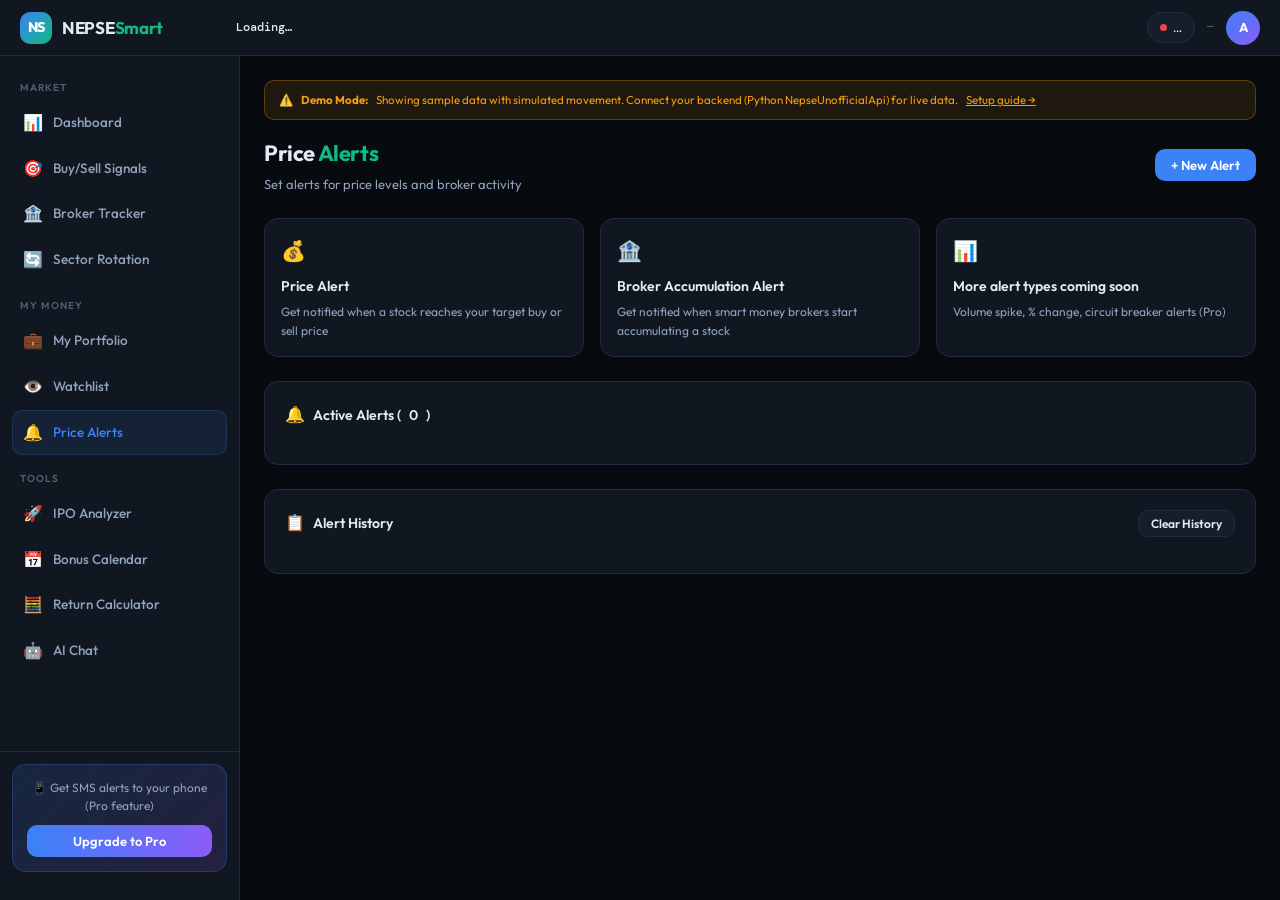
==== alerts.html @ dc80552f "initial commit" ====
<!DOCTYPE html>
<html lang="en">
<head>
<meta charset="UTF-8"/>
<meta name="viewport" content="width=device-width,initial-scale=1.0"/>
<title>Alerts — NEPSE Smart</title>
<link rel="stylesheet" href="assets/css/main.css"/>
</head>
<body>
<div class="app-layout">
  <header class="topbar">
    <div class="topbar-logo"><div class="logo-icon">NS</div><div class="logo-text">NEPSE<span>Smart</span></div></div>
    <div class="topbar-ticker"><div class="ticker-inner" id="ticker-inner"><div class="ticker-item"><span class="ticker-sym">Loading…</span></div></div></div>
    <div class="topbar-right">
      <div class="market-status"><div class="status-dot" id="market-dot"></div><span id="market-text">…</span></div>
      <div style="font-size:11px;color:var(--text3);font-family:var(--font-data)" id="last-updated">—</div>
      <div class="avatar">A</div>
    </div>
  </header>
  <aside class="sidebar">
    <nav>
      <div class="nav-section">
        <div class="nav-section-label">Market</div>
        <a class="nav-item" href="index.html"><span class="nav-icon">📊</span> Dashboard</a>
        <a class="nav-item" href="signals.html"><span class="nav-icon">🎯</span> Buy/Sell Signals</a>
        <a class="nav-item" href="broker.html"><span class="nav-icon">🏦</span> Broker Tracker</a>
        <a class="nav-item" href="sectors.html"><span class="nav-icon">🔄</span> Sector Rotation</a>
      </div>
      <div class="nav-section">
        <div class="nav-section-label">My Money</div>
        <a class="nav-item" href="portfolio.html"><span class="nav-icon">💼</span> My Portfolio</a>
        <a class="nav-item" href="watchlist.html"><span class="nav-icon">👁️</span> Watchlist</a>
        <a class="nav-item active" href="alerts.html"><span class="nav-icon">🔔</span> Price Alerts</a>
      </div>
      <div class="nav-section">
        <div class="nav-section-label">Tools</div>
        <a class="nav-item" href="ipo.html"><span class="nav-icon">🚀</span> IPO Analyzer</a>
        <a class="nav-item" href="calendar.html"><span class="nav-icon">📅</span> Bonus Calendar</a>
        <a class="nav-item" href="calculator.html"><span class="nav-icon">🧮</span> Return Calculator</a>
        <a class="nav-item" href="chat.html"><span class="nav-icon">🤖</span> AI Chat</a>
      </div>
    </nav>
    <div class="sidebar-footer">
      <div class="upgrade-card"><p>📱 Get SMS alerts to your phone (Pro feature)</p><button class="btn-upgrade">Upgrade to Pro</button></div>
    </div>
  </aside>

  <main class="main-content">
    <div id="demo-disc"></div>
    <div class="page-header">
      <div>
        <div class="page-title">Price <span>Alerts</span></div>
        <div class="page-sub">Set alerts for price levels and broker activity</div>
      </div>
      <button class="btn btn-primary" onclick="Modal.open('add-alert-modal')">+ New Alert</button>
    </div>

    <!-- Alert Types Info -->
    <div class="grid-3 mb-24">
      <div style="background:var(--surface);border:1px solid var(--border);border-radius:var(--r-lg);padding:16px">
        <div style="font-size:20px;margin-bottom:8px">💰</div>
        <div style="font-weight:600;margin-bottom:4px">Price Alert</div>
        <div style="font-size:12px;color:var(--text2)">Get notified when a stock reaches your target buy or sell price</div>
      </div>
      <div style="background:var(--surface);border:1px solid var(--border);border-radius:var(--r-lg);padding:16px">
        <div style="font-size:20px;margin-bottom:8px">🏦</div>
        <div style="font-weight:600;margin-bottom:4px">Broker Accumulation Alert</div>
        <div style="font-size:12px;color:var(--text2)">Get notified when smart money brokers start accumulating a stock</div>
      </div>
      <div style="background:var(--surface);border:1px solid var(--border);border-radius:var(--r-lg);padding:16px">
        <div style="font-size:20px;margin-bottom:8px">📊</div>
        <div style="font-weight:600;margin-bottom:4px">More alert types coming soon</div>
        <div style="font-size:12px;color:var(--text2)">Volume spike, % change, circuit breaker alerts (Pro)</div>
      </div>
    </div>

    <!-- Active Alerts -->
    <div class="card mb-24">
      <div class="card-header">
        <div class="card-title"><span class="icon">🔔</span> Active Alerts (<span id="active-count">0</span>)</div>
      </div>
      <div id="alerts-list"></div>
    </div>

    <!-- Triggered History -->
    <div class="card">
      <div class="card-header">
        <div class="card-title"><span class="icon">📋</span> Alert History</div>
        <button class="btn btn-ghost btn-sm" onclick="clearHistory()">Clear History</button>
      </div>
      <div id="alert-history"></div>
    </div>
  </main>
</div>

<!-- ADD ALERT MODAL -->
<div class="modal-overlay" id="add-alert-modal">
  <div class="modal">
    <div class="modal-header">
      <div class="modal-title">Create New Alert</div>
      <button class="modal-close" onclick="Modal.close('add-alert-modal')">×</button>
    </div>
    <div style="display:flex;flex-direction:column;gap:14px">
      <div>
        <label style="font-size:12px;color:var(--text2);margin-bottom:5px;display:block">Stock Symbol *</label>
        <select class="select" id="a-symbol" style="width:100%">
          <option value="">Select stock…</option>
        </select>
      </div>
      <div>
        <label style="font-size:12px;color:var(--text2);margin-bottom:5px;display:block">Alert Type *</label>
        <select class="select" id="a-type" style="width:100%" onchange="togglePriceField()">
          <option value="above">Price goes ABOVE (target sell)</option>
          <option value="below">Price goes BELOW (buy opportunity)</option>
          <option value="broker_accum">Smart money accumulation detected</option>
        </select>
      </div>
      <div id="price-field">
        <label style="font-size:12px;color:var(--text2);margin-bottom:5px;display:block">Target Price (Rs.) *</label>
        <input type="number" class="input" id="a-price" placeholder="e.g. 310.00" step="0.01"/>
        <div style="font-size:11px;color:var(--text3);margin-top:4px" id="current-price-hint">
          Current price: loading…
        </div>
      </div>
      <div>
        <label style="font-size:12px;color:var(--text2);margin-bottom:5px;display:block">Alert once or repeat?</label>
        <select class="select" id="a-once" style="width:100%">
          <option value="1">Alert once (auto-deactivate)</option>
          <option value="0">Keep alerting every check</option>
        </select>
      </div>
      <div style="display:flex;gap:8px;justify-content:flex-end">
        <button class="btn btn-ghost" onclick="Modal.close('add-alert-modal')">Cancel</button>
        <button class="btn btn-primary" onclick="saveAlert()">Create Alert</button>
      </div>
    </div>
  </div>
</div>

<script src="assets/js/api.js"></script>
<script src="assets/js/ui.js"></script>
<script>
let alertHistory = JSON.parse(localStorage.getItem('ns_alert_history') || '[]');

document.addEventListener('DOMContentLoaded', async () => {
  document.getElementById('demo-disc').innerHTML = UI.demoDisclaimer();
  await API.init();
  API.Bus.on('data:updated', render);
  API.Bus.on('alert:triggered', onAlertTriggered);

  const sel = document.getElementById('a-symbol');
  NEPSE.stocks.forEach(s => {
    const opt = document.createElement('option');
    opt.value = s.symbol;
    opt.textContent = `${s.symbol} — ${API.Utils.fmt(s.ltp)} Rs.`;
    sel.appendChild(opt);
  });

  document.getElementById('a-symbol').addEventListener('change', function() {
    const s = NEPSE.stocks.find(x => x.symbol === this.value);
    if (s) document.getElementById('current-price-hint').textContent =
      `Current price: Rs. ${API.Utils.fmt(s.ltp)}`;
  });
});

function render(data) {
  UI.updateTicker(data.stocks);
  UI.updateMarketStatusBar(data.isMarketOpen);
  UI.updateTimestamp();
  renderAlerts();
}

function togglePriceField() {
  const type = document.getElementById('a-type').value;
  document.getElementById('price-field').style.display =
    type === 'broker_accum' ? 'none' : 'block';
}

function saveAlert() {
  const sym   = document.getElementById('a-symbol').value;
  const type  = document.getElementById('a-type').value;
  const price = parseFloat(document.getElementById('a-price').value);
  const once  = document.getElementById('a-once').value === '1';

  if (!sym) { Toast.warn('Validation', 'Please select a stock'); return; }
  if (type !== 'broker_accum' && (!price || isNaN(price))) {
    Toast.warn('Validation', 'Please enter a target price'); return;
  }

  const alert = {
    id: Date.now(),
    symbol: sym,
    type,
    price: type !== 'broker_accum' ? price : null,
    once,
    active: true,
    createdAt: new Date().toISOString(),
  };

  NEPSE.alerts.push(alert);
  API.saveAlerts();
  Modal.close('add-alert-modal');

  const msg = type === 'broker_accum'
    ? `Alert set for smart money accumulation on ${sym}`
    : `Alert set: ${sym} ${type} Rs. ${API.Utils.fmt(price)}`;
  Toast.info('Alert Created', msg);
  renderAlerts();
}

function deleteAlert(id) {
  NEPSE.alerts = NEPSE.alerts.filter(a => a.id !== id);
  API.saveAlerts();
  renderAlerts();
  Toast.info('Alert Removed', 'Alert has been deleted');
}

function toggleAlert(id) {
  const a = NEPSE.alerts.find(x => x.id === id);
  if (a) { a.active = !a.active; API.saveAlerts(); renderAlerts(); }
}

function renderAlerts() {
  const active = NEPSE.alerts.filter(a => a.active);
  const inactive = NEPSE.alerts.filter(a => !a.active);
  document.getElementById('active-count').textContent = active.length;

  const renderAlert = (a) => {
    const s = NEPSE.stocks.find(x => x.symbol === a.symbol);
    const typeLabel = {
      above: `📈 Price above Rs. ${API.Utils.fmt(a.price)}`,
      below: `📉 Price below Rs. ${API.Utils.fmt(a.price)}`,
      broker_accum: '🏦 Smart money accumulation',
    };
    const currentPrice = s ? `Rs. ${API.Utils.fmt(s.ltp)}` : '—';
    return `
      <div style="display:flex;align-items:center;justify-content:space-between;
        padding:12px;background:var(--surface2);border-radius:var(--r-md);margin-bottom:8px;
        border:1px solid ${a.active?'var(--border)':'rgba(80,96,112,.2)'}">
        <div style="display:flex;align-items:center;gap:12px">
          <div style="font-size:20px">${a.active?'🔔':'🔕'}</div>
          <div>
            <div style="font-weight:700;color:var(--primary)">${a.symbol}
              <span style="color:var(--text3);font-weight:400;font-size:12px"> · Now: ${currentPrice}</span>
            </div>
            <div style="font-size:12px;color:var(--text2)">${typeLabel[a.type]}</div>
            <div style="font-size:11px;color:var(--text3)">${a.once?'Alerts once':'Repeating'}</div>
          </div>
        </div>
        <div style="display:flex;gap:6px;align-items:center">
          <button class="btn btn-xs btn-ghost" onclick="toggleAlert(${a.id})">
            ${a.active ? 'Pause' : 'Resume'}
          </button>
          <button class="btn btn-xs btn-danger" onclick="deleteAlert(${a.id})">Delete</button>
        </div>
      </div>
    `;
  };

  const allHtml = [...active, ...inactive].map(renderAlert).join('');
  document.getElementById('alerts-list').innerHTML = allHtml ||
    `<div class="empty-state"><div class="icon">🔔</div><p>No alerts yet. Create one to get notified.</p></div>`;

  // History
  document.getElementById('alert-history').innerHTML = alertHistory.length
    ? alertHistory.slice(-20).reverse().map(h => `
        <div style="display:flex;justify-content:space-between;padding:10px 0;border-bottom:1px solid var(--border)">
          <div>
            <span class="up" style="font-weight:700">${h.symbol}</span>
            <span style="font-size:12px;color:var(--text2);margin-left:8px">${h.msg}</span>
          </div>
          <div style="font-size:11px;color:var(--text3)">${new Date(h.at).toLocaleString('en-IN')}</div>
        </div>
      `).join('')
    : `<div class="empty-state"><div class="icon">📋</div><p>No alerts triggered yet</p></div>`;
}

function onAlertTriggered({ alert, stock }) {
  alertHistory.push({
    symbol: alert.symbol,
    msg: `${alert.type === 'broker_accum' ? 'Smart money accumulation detected' : `Price ${alert.type} Rs. ${API.Utils.fmt(alert.price)}`} — Now: Rs. ${API.Utils.fmt(stock.ltp)}`,
    at: new Date().toISOString(),
  });
  localStorage.setItem('ns_alert_history', JSON.stringify(alertHistory));
  renderAlerts();
}

function clearHistory() {
  if (confirm('Clear all alert history?')) {
    alertHistory = [];
    localStorage.setItem('ns_alert_history', '[]');
    renderAlerts();
  }
}

window.alertModal = (sym) => {
  document.getElementById('a-symbol').value = sym;
  Modal.open('add-alert-modal');
};
</script>
</body>
</html>
---- assets/css/main.css ----
/* ═══════════════════════════════════════════════════════════════
   NEPSE SMART — Design System
   Theme: Dark financial terminal meets clean consumer app
   Font: DM Mono (data) + Outfit (UI)
═══════════════════════════════════════════════════════════════ */

@import url('https://fonts.googleapis.com/css2?family=DM+Mono:wght@300;400;500&family=Outfit:wght@300;400;500;600;700;800&display=swap');

/* ── TOKENS ── */
:root {
  /* Core palette */
  --bg:         #070a0f;
  --bg2:        #0c1018;
  --surface:    #111720;
  --surface2:   #161e2c;
  --surface3:   #1c2638;
  --border:     #1f2d42;
  --border2:    #263347;

  /* Brand */
  --primary:    #3b82f6;
  --primary-glow: rgba(59,130,246,.25);
  --accent:     #10b981;
  --accent-glow: rgba(16,185,129,.2);

  /* Semantic */
  --green:      #10b981;
  --green-bg:   rgba(16,185,129,.1);
  --red:        #ef4444;
  --red-bg:     rgba(239,68,68,.1);
  --yellow:     #f59e0b;
  --yellow-bg:  rgba(245,158,11,.1);
  --blue:       #3b82f6;
  --blue-bg:    rgba(59,130,246,.1);
  --purple:     #8b5cf6;
  --purple-bg:  rgba(139,92,246,.1);

  /* Text */
  --text:       #e2eaf4;
  --text2:      #8fa3be;
  --text3:      #506070;

  /* Fonts */
  --font-ui:    'Outfit', sans-serif;
  --font-data:  'DM Mono', monospace;

  /* Radius */
  --r-sm:  6px;
  --r-md:  10px;
  --r-lg:  14px;
  --r-xl:  20px;

  /* Shadows */
  --shadow-sm: 0 2px 8px rgba(0,0,0,.4);
  --shadow-md: 0 4px 20px rgba(0,0,0,.5);
  --shadow-lg: 0 8px 40px rgba(0,0,0,.6);
}

/* ── RESET ── */
*, *::before, *::after { margin:0; padding:0; box-sizing:border-box; }
html { scroll-behavior:smooth; }
body {
  background: var(--bg);
  color: var(--text);
  font-family: var(--font-ui);
  font-size: 14px;
  line-height: 1.6;
  min-height: 100vh;
  overflow-x: hidden;
}
a { color: inherit; text-decoration: none; }
button { cursor: pointer; font-family: var(--font-ui); }
input, select, textarea { font-family: var(--font-ui); }

/* ── SCROLLBAR ── */
::-webkit-scrollbar { width: 5px; height: 5px; }
::-webkit-scrollbar-track { background: var(--bg2); }
::-webkit-scrollbar-thumb { background: var(--border2); border-radius: 99px; }
::-webkit-scrollbar-thumb:hover { background: var(--text3); }

/* ═══════════════════════════════════════════════════════════════
   LAYOUT
═══════════════════════════════════════════════════════════════ */

.app-layout {
  display: grid;
  grid-template-columns: 240px 1fr;
  grid-template-rows: auto 1fr;
  min-height: 100vh;
}

/* ── TOPBAR ── */
.topbar {
  grid-column: 1 / -1;
  background: var(--surface);
  border-bottom: 1px solid var(--border);
  height: 56px;
  display: flex;
  align-items: center;
  padding: 0 20px;
  gap: 16px;
  position: sticky;
  top: 0;
  z-index: 100;
}
.topbar-logo {
  display: flex;
  align-items: center;
  gap: 10px;
  min-width: 200px;
}
.logo-icon {
  width: 32px; height: 32px;
  background: linear-gradient(135deg, var(--primary), var(--accent));
  border-radius: var(--r-md);
  display: flex; align-items: center; justify-content: center;
  font-weight: 800; font-size: 14px; color: #fff;
  letter-spacing: -.5px;
}
.logo-text {
  font-size: 17px; font-weight: 700; letter-spacing: -.3px;
}
.logo-text span { color: var(--accent); }

.topbar-ticker {
  flex: 1;
  overflow: hidden;
  position: relative;
}
.ticker-inner {
  display: flex;
  gap: 32px;
  animation: ticker-scroll 40s linear infinite;
  white-space: nowrap;
}
@keyframes ticker-scroll {
  0%   { transform: translateX(0); }
  100% { transform: translateX(-50%); }
}
.ticker-item {
  display: flex;
  align-items: center;
  gap: 8px;
  font-family: var(--font-data);
  font-size: 12px;
}
.ticker-sym { font-weight: 500; color: var(--text); }
.ticker-price { color: var(--text2); }
.ticker-chg.up { color: var(--green); }
.ticker-chg.dn { color: var(--red); }

.topbar-right {
  display: flex;
  align-items: center;
  gap: 12px;
  margin-left: auto;
}
.market-status {
  display: flex;
  align-items: center;
  gap: 6px;
  background: var(--surface2);
  border: 1px solid var(--border);
  border-radius: 99px;
  padding: 5px 12px;
  font-size: 12px;
  font-weight: 500;
}
.status-dot {
  width: 7px; height: 7px;
  border-radius: 50%;
  background: var(--red);
}
.status-dot.open {
  background: var(--green);
  box-shadow: 0 0 8px var(--green);
  animation: pulse-dot 2s infinite;
}
@keyframes pulse-dot {
  0%,100% { opacity:1; box-shadow: 0 0 8px var(--green); }
  50%      { opacity:.6; box-shadow: 0 0 2px var(--green); }
}
.btn-icon {
  width: 34px; height: 34px;
  background: var(--surface2);
  border: 1px solid var(--border);
  border-radius: var(--r-md);
  display: flex; align-items: center; justify-content: center;
  color: var(--text2); font-size: 16px;
  transition: .15s;
}
.btn-icon:hover { border-color: var(--primary); color: var(--primary); }
.avatar {
  width: 34px; height: 34px;
  background: linear-gradient(135deg, var(--primary), var(--purple));
  border-radius: 50%;
  display: flex; align-items: center; justify-content: center;
  font-weight: 700; font-size: 13px; color: #fff;
  cursor: pointer;
}

/* ── SIDEBAR ── */
.sidebar {
  background: var(--surface);
  border-right: 1px solid var(--border);
  padding: 16px 0;
  position: sticky;
  top: 56px;
  height: calc(100vh - 56px);
  overflow-y: auto;
  display: flex;
  flex-direction: column;
}
.nav-section {
  padding: 0 12px;
  margin-bottom: 8px;
}
.nav-section-label {
  font-size: 10px;
  font-weight: 600;
  color: var(--text3);
  text-transform: uppercase;
  letter-spacing: .1em;
  padding: 8px 8px 4px;
}
.nav-item {
  display: flex;
  align-items: center;
  gap: 10px;
  padding: 9px 10px;
  border-radius: var(--r-md);
  font-size: 13.5px;
  font-weight: 500;
  color: var(--text2);
  transition: .15s;
  cursor: pointer;
  border: 1px solid transparent;
  text-decoration: none;
}
.nav-item:hover {
  background: var(--surface2);
  color: var(--text);
}
.nav-item.active {
  background: var(--blue-bg);
  color: var(--primary);
  border-color: rgba(59,130,246,.2);
}
.nav-item .nav-icon { font-size: 16px; width: 20px; text-align: center; }
.nav-badge {
  margin-left: auto;
  background: var(--red);
  color: #fff;
  font-size: 10px;
  font-weight: 700;
  padding: 2px 6px;
  border-radius: 99px;
  min-width: 18px;
  text-align: center;
}
.nav-badge.green { background: var(--green); }
.nav-badge.yellow { background: var(--yellow); }

.sidebar-footer {
  margin-top: auto;
  padding: 12px;
  border-top: 1px solid var(--border);
}
.upgrade-card {
  background: linear-gradient(135deg, rgba(59,130,246,.15), rgba(139,92,246,.15));
  border: 1px solid rgba(59,130,246,.25);
  border-radius: var(--r-lg);
  padding: 14px;
  text-align: center;
}
.upgrade-card p { font-size: 12px; color: var(--text2); margin-bottom: 10px; line-height: 1.5; }
.btn-upgrade {
  width: 100%;
  background: linear-gradient(90deg, var(--primary), var(--purple));
  color: #fff;
  border: none;
  border-radius: var(--r-md);
  padding: 8px;
  font-size: 13px;
  font-weight: 600;
  transition: .15s;
}
.btn-upgrade:hover { opacity: .85; transform: translateY(-1px); }

/* ── MAIN CONTENT ── */
.main-content {
  padding: 24px;
  overflow-y: auto;
  background: var(--bg);
}
.page-header {
  display: flex;
  align-items: center;
  justify-content: space-between;
  margin-bottom: 24px;
}
.page-title {
  font-size: 22px;
  font-weight: 700;
  letter-spacing: -.4px;
}
.page-title span { color: var(--accent); }
.page-sub { font-size: 13px; color: var(--text2); margin-top: 2px; }

/* ═══════════════════════════════════════════════════════════════
   COMPONENTS
═══════════════════════════════════════════════════════════════ */

/* ── CARDS ── */
.card {
  background: var(--surface);
  border: 1px solid var(--border);
  border-radius: var(--r-lg);
  padding: 20px;
}
.card-header {
  display: flex;
  align-items: center;
  justify-content: space-between;
  margin-bottom: 16px;
}
.card-title {
  font-size: 14px;
  font-weight: 600;
  color: var(--text);
  display: flex;
  align-items: center;
  gap: 8px;
}
.card-title .icon { font-size: 16px; }
.card-action {
  font-size: 12px;
  color: var(--primary);
  cursor: pointer;
  font-weight: 500;
}
.card-action:hover { text-decoration: underline; }

/* ── STAT CARDS ── */
.stat-card {
  background: var(--surface);
  border: 1px solid var(--border);
  border-radius: var(--r-lg);
  padding: 18px 20px;
  position: relative;
  overflow: hidden;
  transition: .2s;
}
.stat-card:hover { border-color: var(--border2); transform: translateY(-2px); }
.stat-card::before {
  content: '';
  position: absolute;
  top: 0; left: 0; right: 0;
  height: 2px;
  background: linear-gradient(90deg, var(--primary), var(--accent));
  opacity: 0;
  transition: .2s;
}
.stat-card:hover::before { opacity: 1; }
.stat-label {
  font-size: 11px;
  font-weight: 600;
  color: var(--text3);
  text-transform: uppercase;
  letter-spacing: .07em;
  margin-bottom: 8px;
}
.stat-value {
  font-family: var(--font-data);
  font-size: 26px;
  font-weight: 500;
  color: var(--text);
  line-height: 1;
  margin-bottom: 6px;
}
.stat-change {
  font-size: 12px;
  font-weight: 500;
  display: flex;
  align-items: center;
  gap: 4px;
}
.stat-change.up { color: var(--green); }
.stat-change.dn { color: var(--red); }
.stat-change.neu { color: var(--text3); }
.stat-icon {
  position: absolute;
  right: 16px; top: 50%;
  transform: translateY(-50%);
  font-size: 36px;
  opacity: .07;
}

/* ── SIGNAL BADGE ── */
.signal {
  display: inline-flex;
  align-items: center;
  gap: 5px;
  padding: 4px 10px;
  border-radius: 99px;
  font-size: 11px;
  font-weight: 700;
  letter-spacing: .04em;
  text-transform: uppercase;
}
.signal.buy   { background: var(--green-bg); color: var(--green); border: 1px solid rgba(16,185,129,.3); }
.signal.sell  { background: var(--red-bg);   color: var(--red);   border: 1px solid rgba(239,68,68,.3); }
.signal.hold  { background: var(--yellow-bg);color: var(--yellow);border: 1px solid rgba(245,158,11,.3); }
.signal.watch { background: var(--blue-bg);  color: var(--blue);  border: 1px solid rgba(59,130,246,.3); }
.signal::before { font-size: 8px; }
.signal.buy::before   { content: '●'; }
.signal.sell::before  { content: '●'; }
.signal.hold::before  { content: '●'; }
.signal.watch::before { content: '●'; }

/* ── SCORE RING ── */
.score-ring {
  position: relative;
  width: 56px; height: 56px;
  flex-shrink: 0;
}
.score-ring svg { transform: rotate(-90deg); }
.score-ring .bg { stroke: var(--border); }
.score-ring .fg { stroke-linecap: round; transition: stroke-dashoffset .6s ease; }
.score-ring .fg.high   { stroke: var(--green); }
.score-ring .fg.mid    { stroke: var(--yellow); }
.score-ring .fg.low    { stroke: var(--red); }
.score-label {
  position: absolute;
  inset: 0;
  display: flex; align-items: center; justify-content: center;
  font-family: var(--font-data);
  font-size: 13px;
  font-weight: 500;
}

/* ── BUTTONS ── */
.btn {
  display: inline-flex;
  align-items: center;
  gap: 6px;
  padding: 8px 16px;
  border-radius: var(--r-md);
  font-size: 13px;
  font-weight: 600;
  border: none;
  transition: .15s;
}
.btn-primary {
  background: var(--primary);
  color: #fff;
}
.btn-primary:hover { background: #2563eb; transform: translateY(-1px); }
.btn-success {
  background: var(--accent);
  color: #000;
}
.btn-success:hover { opacity: .85; }
.btn-ghost {
  background: var(--surface2);
  color: var(--text);
  border: 1px solid var(--border);
}
.btn-ghost:hover { border-color: var(--primary); color: var(--primary); }
.btn-danger {
  background: var(--red-bg);
  color: var(--red);
  border: 1px solid rgba(239,68,68,.3);
}
.btn-sm { padding: 5px 12px; font-size: 12px; }
.btn-xs { padding: 3px 8px; font-size: 11px; border-radius: var(--r-sm); }

/* ── TABLE ── */
.table-wrap { overflow-x: auto; }
table.data-table {
  width: 100%;
  border-collapse: collapse;
  font-size: 13px;
}
.data-table thead th {
  padding: 10px 14px;
  text-align: left;
  font-size: 11px;
  font-weight: 600;
  color: var(--text3);
  text-transform: uppercase;
  letter-spacing: .07em;
  border-bottom: 1px solid var(--border);
  white-space: nowrap;
  cursor: pointer;
  user-select: none;
}
.data-table thead th:hover { color: var(--text2); }
.data-table thead th.num { text-align: right; }
.data-table tbody tr {
  border-bottom: 1px solid var(--border);
  transition: background .12s;
}
.data-table tbody tr:hover { background: var(--surface2); }
.data-table tbody tr:last-child { border-bottom: none; }
.data-table td {
  padding: 11px 14px;
  vertical-align: middle;
}
.data-table td.num {
  text-align: right;
  font-family: var(--font-data);
  font-size: 12.5px;
}
.td-symbol {
  font-weight: 700;
  color: var(--primary);
  font-size: 13px;
}
.td-name {
  color: var(--text2);
  font-size: 12px;
  max-width: 150px;
  overflow: hidden;
  text-overflow: ellipsis;
  white-space: nowrap;
}
.change-cell {
  display: flex;
  align-items: center;
  justify-content: flex-end;
  gap: 4px;
  font-family: var(--font-data);
  font-size: 12.5px;
}
.up { color: var(--green); }
.dn { color: var(--red); }
.neu { color: var(--text3); }

/* ── PROGRESS BAR ── */
.progress-bar {
  height: 4px;
  background: var(--surface3);
  border-radius: 99px;
  overflow: hidden;
}
.progress-fill {
  height: 100%;
  border-radius: 99px;
  transition: width .5s ease;
}
.progress-fill.green { background: var(--green); }
.progress-fill.yellow { background: var(--yellow); }
.progress-fill.red { background: var(--red); }
.progress-fill.blue { background: var(--blue); }

/* ── TABS ── */
.tabs {
  display: flex;
  gap: 4px;
  background: var(--surface2);
  border-radius: var(--r-md);
  padding: 3px;
  margin-bottom: 20px;
}
.tab {
  flex: 1;
  padding: 7px 14px;
  border-radius: var(--r-sm);
  font-size: 13px;
  font-weight: 500;
  color: var(--text2);
  background: transparent;
  border: none;
  transition: .15s;
  cursor: pointer;
  text-align: center;
}
.tab.active {
  background: var(--surface);
  color: var(--text);
  box-shadow: var(--shadow-sm);
}
.tab:hover:not(.active) { color: var(--text); }

/* ── INPUTS ── */
.input {
  background: var(--surface2);
  border: 1px solid var(--border);
  border-radius: var(--r-md);
  padding: 9px 14px;
  color: var(--text);
  font-size: 13px;
  outline: none;
  transition: .15s;
  width: 100%;
}
.input:focus { border-color: var(--primary); box-shadow: 0 0 0 3px var(--primary-glow); }
.input::placeholder { color: var(--text3); }
.select {
  background: var(--surface2);
  border: 1px solid var(--border);
  border-radius: var(--r-md);
  padding: 9px 14px;
  color: var(--text);
  font-size: 13px;
  outline: none;
  cursor: pointer;
  appearance: none;
  background-image: url("data:image/svg+xml,%3Csvg xmlns='http://www.w3.org/2000/svg' width='12' height='12' viewBox='0 0 12 12'%3E%3Cpath fill='%23506070' d='M6 8L1 3h10z'/%3E%3C/svg%3E");
  background-repeat: no-repeat;
  background-position: right 12px center;
  padding-right: 32px;
}
.select:focus { border-color: var(--primary); }

/* ── CHIP ── */
.chip {
  display: inline-flex;
  align-items: center;
  gap: 4px;
  padding: 3px 10px;
  border-radius: 99px;
  font-size: 11px;
  font-weight: 600;
  background: var(--surface3);
  color: var(--text2);
  border: 1px solid var(--border);
}

/* ── TOOLTIP ── */
[data-tip] { position: relative; }
[data-tip]::after {
  content: attr(data-tip);
  position: absolute;
  bottom: calc(100% + 6px);
  left: 50%;
  transform: translateX(-50%);
  background: var(--surface3);
  color: var(--text);
  font-size: 11px;
  padding: 5px 10px;
  border-radius: var(--r-sm);
  border: 1px solid var(--border2);
  white-space: nowrap;
  pointer-events: none;
  opacity: 0;
  transition: opacity .15s;
  z-index: 999;
}
[data-tip]:hover::after { opacity: 1; }

/* ── ALERT TOAST ── */
#toast-container {
  position: fixed;
  bottom: 24px;
  right: 24px;
  z-index: 9999;
  display: flex;
  flex-direction: column;
  gap: 10px;
}
.toast {
  background: var(--surface);
  border: 1px solid var(--border);
  border-radius: var(--r-lg);
  padding: 14px 18px;
  min-width: 300px;
  box-shadow: var(--shadow-lg);
  display: flex;
  align-items: flex-start;
  gap: 12px;
  animation: toast-in .3s ease;
}
@keyframes toast-in {
  from { transform: translateX(100%); opacity: 0; }
  to   { transform: translateX(0);    opacity: 1; }
}
.toast.out { animation: toast-out .3s ease forwards; }
@keyframes toast-out {
  to { transform: translateX(110%); opacity: 0; }
}
.toast-icon { font-size: 20px; flex-shrink: 0; }
.toast-body .toast-title { font-size: 13px; font-weight: 600; margin-bottom: 2px; }
.toast-body .toast-msg   { font-size: 12px; color: var(--text2); }
.toast.buy   { border-left: 3px solid var(--green); }
.toast.sell  { border-left: 3px solid var(--red); }
.toast.info  { border-left: 3px solid var(--blue); }
.toast.warn  { border-left: 3px solid var(--yellow); }

/* ── MODAL ── */
.modal-overlay {
  position: fixed; inset: 0;
  background: rgba(0,0,0,.7);
  backdrop-filter: blur(4px);
  z-index: 500;
  display: flex;
  align-items: center;
  justify-content: center;
  opacity: 0;
  pointer-events: none;
  transition: .2s;
}
.modal-overlay.open {
  opacity: 1;
  pointer-events: all;
}
.modal {
  background: var(--surface);
  border: 1px solid var(--border2);
  border-radius: var(--r-xl);
  padding: 28px;
  width: 90%;
  max-width: 480px;
  box-shadow: var(--shadow-lg);
  transform: scale(.95);
  transition: .2s;
}
.modal-overlay.open .modal { transform: scale(1); }
.modal-header {
  display: flex;
  align-items: center;
  justify-content: space-between;
  margin-bottom: 20px;
}
.modal-title { font-size: 17px; font-weight: 700; }
.modal-close {
  width: 28px; height: 28px;
  background: var(--surface2);
  border: 1px solid var(--border);
  border-radius: 50%;
  display: flex; align-items: center; justify-content: center;
  font-size: 18px; color: var(--text2); cursor: pointer;
  transition: .15s; line-height: 1;
}
.modal-close:hover { color: var(--red); border-color: var(--red); }

/* ── LOADING SKELETON ── */
.skeleton {
  background: linear-gradient(90deg, var(--surface2) 25%, var(--surface3) 50%, var(--surface2) 75%);
  background-size: 200% 100%;
  animation: shimmer 1.5s infinite;
  border-radius: var(--r-sm);
}
@keyframes shimmer {
  0%   { background-position: 200% 0; }
  100% { background-position: -200% 0; }
}

/* ── GRID HELPERS ── */
.grid-2 { display: grid; grid-template-columns: repeat(2, 1fr); gap: 16px; }
.grid-3 { display: grid; grid-template-columns: repeat(3, 1fr); gap: 16px; }
.grid-4 { display: grid; grid-template-columns: repeat(4, 1fr); gap: 16px; }
.grid-auto { display: grid; grid-template-columns: repeat(auto-fill, minmax(220px, 1fr)); gap: 16px; }
.flex { display: flex; }
.flex-center { display: flex; align-items: center; justify-content: center; }
.flex-between { display: flex; align-items: center; justify-content: space-between; }
.gap-8 { gap: 8px; }
.gap-12 { gap: 12px; }
.gap-16 { gap: 16px; }
.gap-24 { gap: 24px; }
.mb-8 { margin-bottom: 8px; }
.mb-12 { margin-bottom: 12px; }
.mb-16 { margin-bottom: 16px; }
.mb-24 { margin-bottom: 24px; }
.mt-16 { margin-top: 16px; }
.mt-24 { margin-top: 24px; }
.text-sm { font-size: 12px; }
.text-xs { font-size: 11px; }
.text-muted { color: var(--text2); }
.text-dim { color: var(--text3); }
.font-data { font-family: var(--font-data); }
.fw-700 { font-weight: 700; }

/* ── EMPTY STATE ── */
.empty-state {
  display: flex;
  flex-direction: column;
  align-items: center;
  justify-content: center;
  padding: 48px 24px;
  color: var(--text3);
  text-align: center;
}
.empty-state .icon { font-size: 40px; margin-bottom: 12px; opacity: .4; }
.empty-state p { font-size: 13px; }

/* ── NOTIFICATION DOT ── */
.notif-dot {
  width: 8px; height: 8px;
  background: var(--red);
  border-radius: 50%;
  position: absolute;
  top: -2px; right: -2px;
  border: 2px solid var(--surface);
}

/* ── SECTION DIVIDER ── */
.section-gap { margin-bottom: 24px; }

/* ── DATA DISCLAIMER ── */
.data-disclaimer {
  background: var(--yellow-bg);
  border: 1px solid rgba(245,158,11,.3);
  border-radius: var(--r-md);
  padding: 10px 14px;
  font-size: 11.5px;
  color: var(--yellow);
  display: flex;
  align-items: center;
  gap: 8px;
  margin-bottom: 16px;
}

/* ── LIVE INDICATOR ── */
.live-badge {
  display: inline-flex;
  align-items: center;
  gap: 5px;
  font-size: 11px;
  font-weight: 600;
  color: var(--green);
  background: var(--green-bg);
  border: 1px solid rgba(16,185,129,.3);
  padding: 3px 9px;
  border-radius: 99px;
  text-transform: uppercase;
  letter-spacing: .05em;
}
.live-badge::before {
  content: '';
  width: 6px; height: 6px;
  border-radius: 50%;
  background: var(--green);
  animation: pulse-dot 1.5s infinite;
}

/* ═══════════════════════════════════════════════════════════════
   RESPONSIVE
═══════════════════════════════════════════════════════════════ */
@media (max-width: 1024px) {
  .grid-4 { grid-template-columns: repeat(2, 1fr); }
  .grid-3 { grid-template-columns: repeat(2, 1fr); }
}
@media (max-width: 768px) {
  .app-layout { grid-template-columns: 1fr; }
  .sidebar { display: none; }
  .main-content { padding: 16px; }
  .grid-4, .grid-3, .grid-2 { grid-template-columns: 1fr; }
}
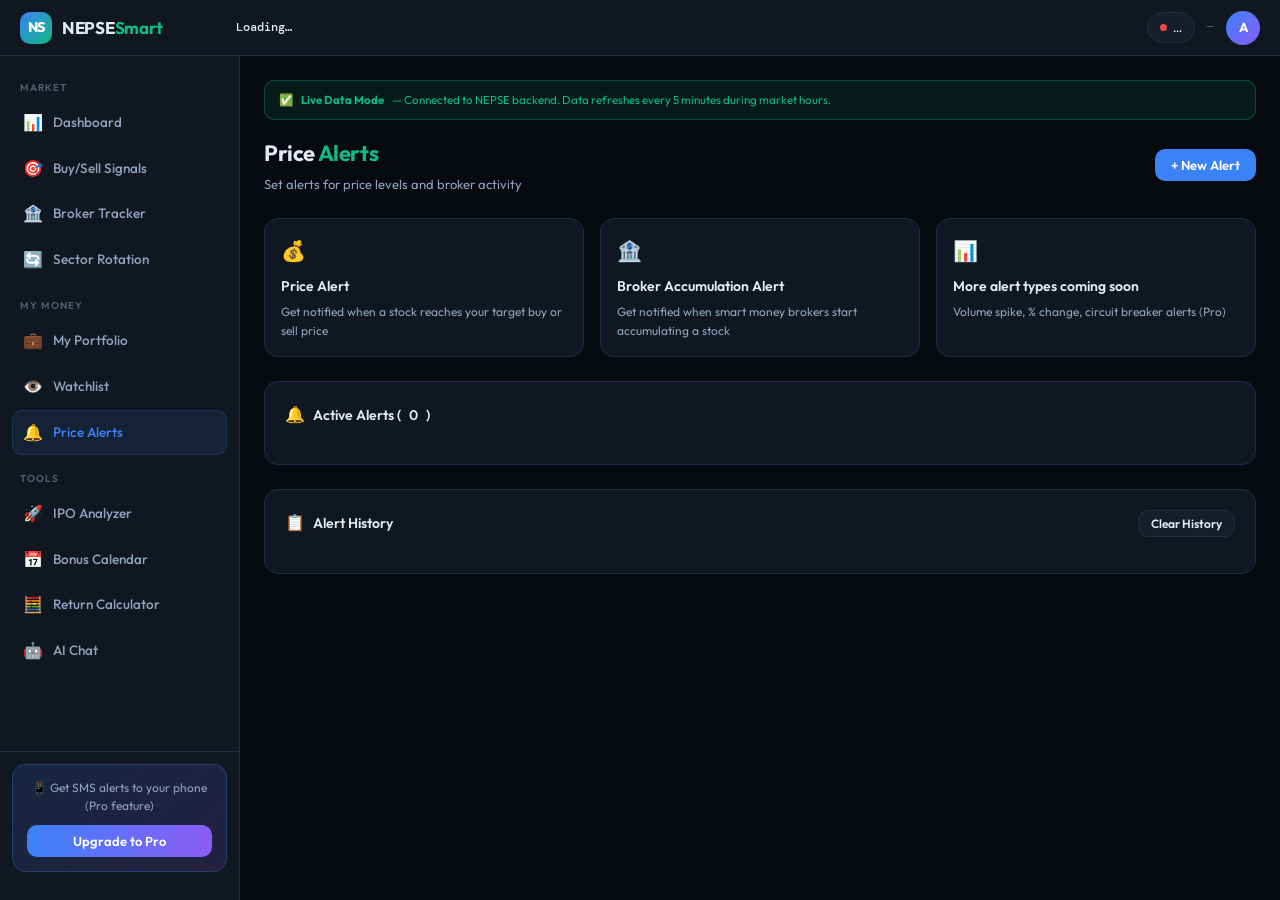
==== commit 70d37a89: "feat: setup full-stack NEPSE dashboard with Supabase, GitHub Actions, and Render blueprint" ====
--- a/alerts.html
+++ b/alerts.html
@@ -148,13 +148,16 @@
   API.Bus.on('data:updated', render);
   API.Bus.on('alert:triggered', onAlertTriggered);
 
-  const sel = document.getElementById('a-symbol');
-  NEPSE.stocks.forEach(s => {
-    const opt = document.createElement('option');
-    opt.value = s.symbol;
-    opt.textContent = `${s.symbol} — ${API.Utils.fmt(s.ltp)} Rs.`;
-    sel.appendChild(opt);
-  });
+  if (NEPSE.stocks.length) {
+    const sel = document.getElementById('a-symbol');
+    NEPSE.stocks.forEach(s => {
+      const opt = document.createElement('option');
+      opt.value = s.symbol;
+      opt.textContent = `${s.symbol} — ${API.Utils.fmt(s.ltp)} Rs.`;
+      sel.appendChild(opt);
+    });
+    render(NEPSE);
+  }
 
   document.getElementById('a-symbol').addEventListener('change', function() {
     const s = NEPSE.stocks.find(x => x.symbol === this.value);
